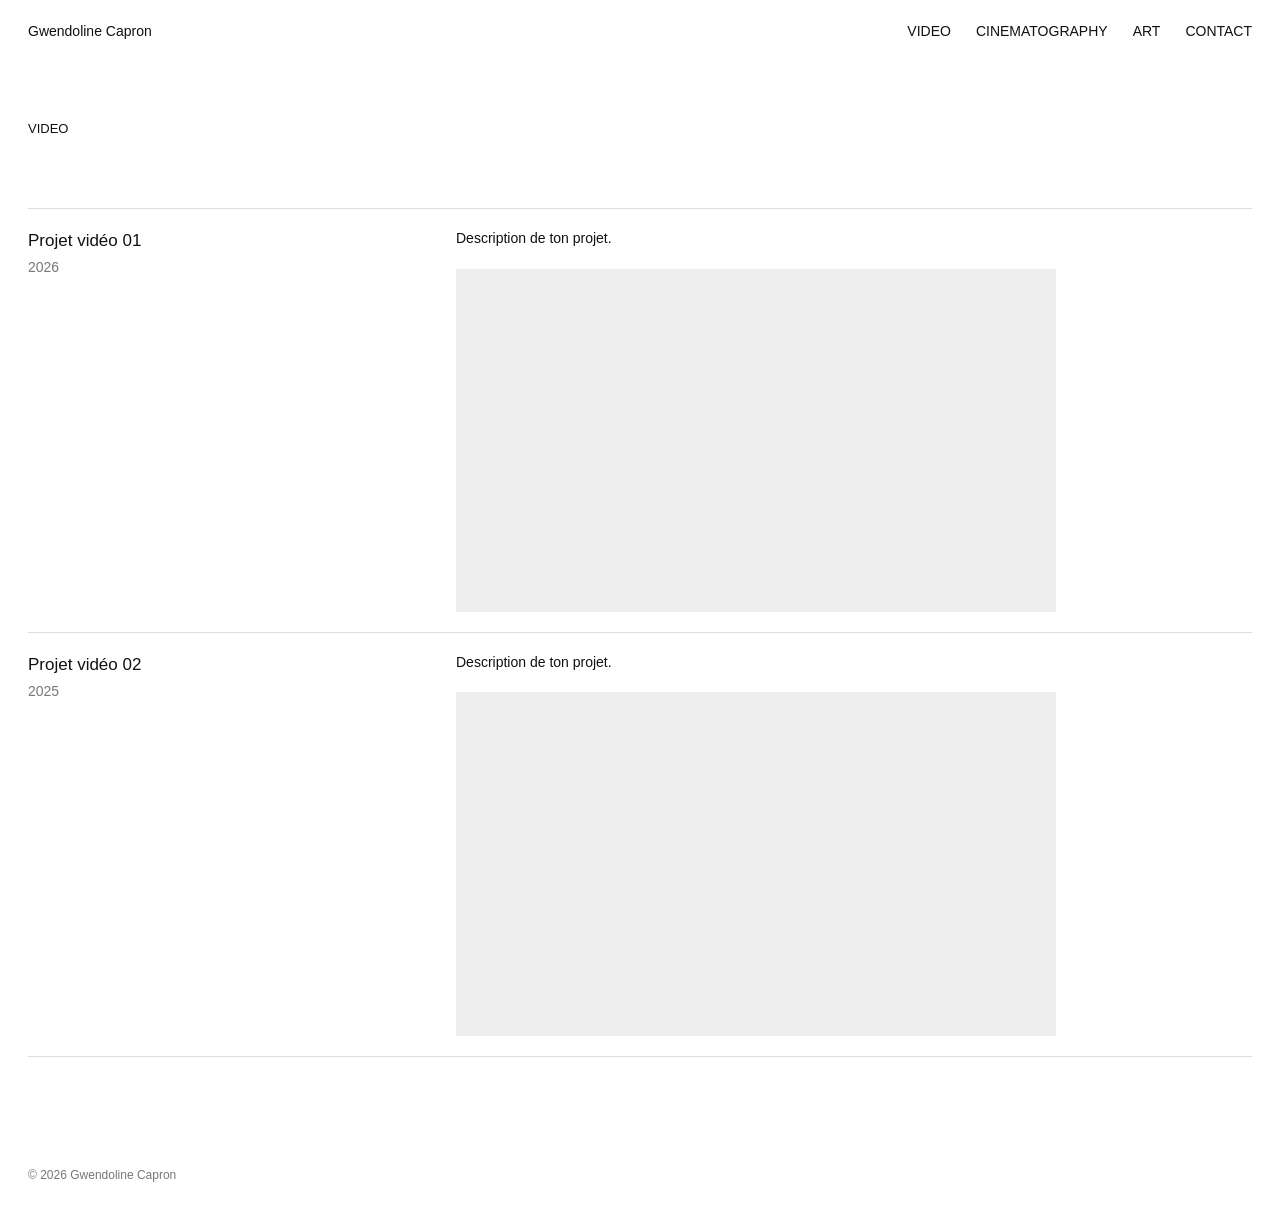
==== video.html @ 008a8c48 "video.html" ====
<!DOCTYPE html>
<html lang="fr">

<head>
    <meta charset="UTF-8">
    <meta name="viewport" content="width=device-width, initial-scale=1.0">

    <title>Video — Gwendoline Capron</title>

    <link rel="stylesheet" href="style.css">
</head>

<body>

<header>

    <div class="name">
        <a href="index.html">Gwendoline Capron</a>
    </div>

    <nav>
        <a href="video.html">Video</a>
        <a href="cinematography.html">Cinematography</a>
        <a href="art.html">Art</a>
        <a href="contact.html">Contact</a>
    </nav>

</header>


<main>

    <div class="page-title">
        Video
    </div>


    <!-- PROJET 1 -->

    <div class="project">

        <div>
            <div class="project-title">
                Projet vidéo 01
            </div>

            <div class="project-info">
                2026
            </div>
        </div>

        <div class="project-description">

            <p>
                Description de ton projet.
            </p>

            <div class="video">

                <!-- REMPLACE CE LIEN PAR TON LIEN YOUTUBE/VIMEO -->

                <iframe
                    src="https://www.youtube.com/embed/VIDEO_ID"
                    title="Projet vidéo 01"
                    allowfullscreen>
                </iframe>

            </div>

        </div>

    </div>


    <!-- PROJET 2 -->

    <div class="project">

        <div>
            <div class="project-title">
                Projet vidéo 02
            </div>

            <div class="project-info">
                2025
            </div>
        </div>

        <div class="project-description">

            <p>
                Description de ton projet.
            </p>

            <div class="video">

                <iframe
                    src="https://www.youtube.com/embed/VIDEO_ID"
                    title="Projet vidéo 02"
                    allowfullscreen>
                </iframe>

            </div>

        </div>

    </div>


</main>


<footer>
    © 2026 Gwendoline Capron
</footer>

</body>
</html>
---- style.css ----
* {
    margin: 0;
    padding: 0;
    box-sizing: border-box;
}

html {
    scroll-behavior: smooth;
}

body {
    background: #fff;
    color: #111;
    font-family: Arial, Helvetica, sans-serif;
    font-size: 14px;
    line-height: 1.4;
}

a {
    color: inherit;
    text-decoration: none;
}

a:hover {
    opacity: 0.5;
}

/* HEADER */

header {
    position: fixed;
    top: 0;
    left: 0;
    width: 100%;
    padding: 22px 28px;
    display: flex;
    justify-content: space-between;
    align-items: flex-start;
    background: rgba(255,255,255,0.95);
    z-index: 100;
}

.name {
    font-size: 14px;
}

nav {
    display: flex;
    gap: 25px;
}

nav a {
    text-transform: uppercase;
}

/* MAIN */

main {
    padding: 120px 28px 80px;
}

.page-title {
    font-size: 13px;
    text-transform: uppercase;
    margin-bottom: 70px;
}

/* ACCUEIL */

.hero {
    min-height: 80vh;
    display: flex;
    align-items: flex-end;
}

.hero h1 {
    font-size: 42px;
    font-weight: normal;
    max-width: 700px;
    line-height: 1.05;
}

/* PROJETS */

.project {
    display: grid;
    grid-template-columns: 1fr 2fr;
    gap: 30px;
    padding: 20px 0;
    border-top: 1px solid #ddd;
}

.project:last-child {
    border-bottom: 1px solid #ddd;
}

.project-title {
    font-size: 17px;
}

.project-info {
    color: #777;
    margin-top: 5px;
}

.project-description {
    max-width: 600px;
}

/* VIDEOS */

.video {
    width: 100%;
    aspect-ratio: 16 / 9;
    background: #eee;
    margin-top: 20px;
}

.video iframe {
    width: 100%;
    height: 100%;
    border: none;
}

/* CONTACT */

.contact {
    font-size: 24px;
    line-height: 1.5;
}

.contact a {
    text-decoration: underline;
    text-underline-offset: 5px;
}

/* FOOTER */

footer {
    padding: 30px 28px;
    color: #777;
    font-size: 12px;
}

/* MOBILE */

@media (max-width: 700px) {

    header {
        padding: 18px;
        display: block;
    }

    nav {
        margin-top: 12px;
        gap: 15px;
        flex-wrap: wrap;
    }

    main {
        padding: 130px 18px 60px;
    }

    .hero h1 {
        font-size: 30px;
    }

    .project {
        display: block;
    }

    .project-description {
        margin-top: 20px;
    }

    .contact {
        font-size: 19px;
    }

    footer {
        padding: 25px 18px;
    }
}
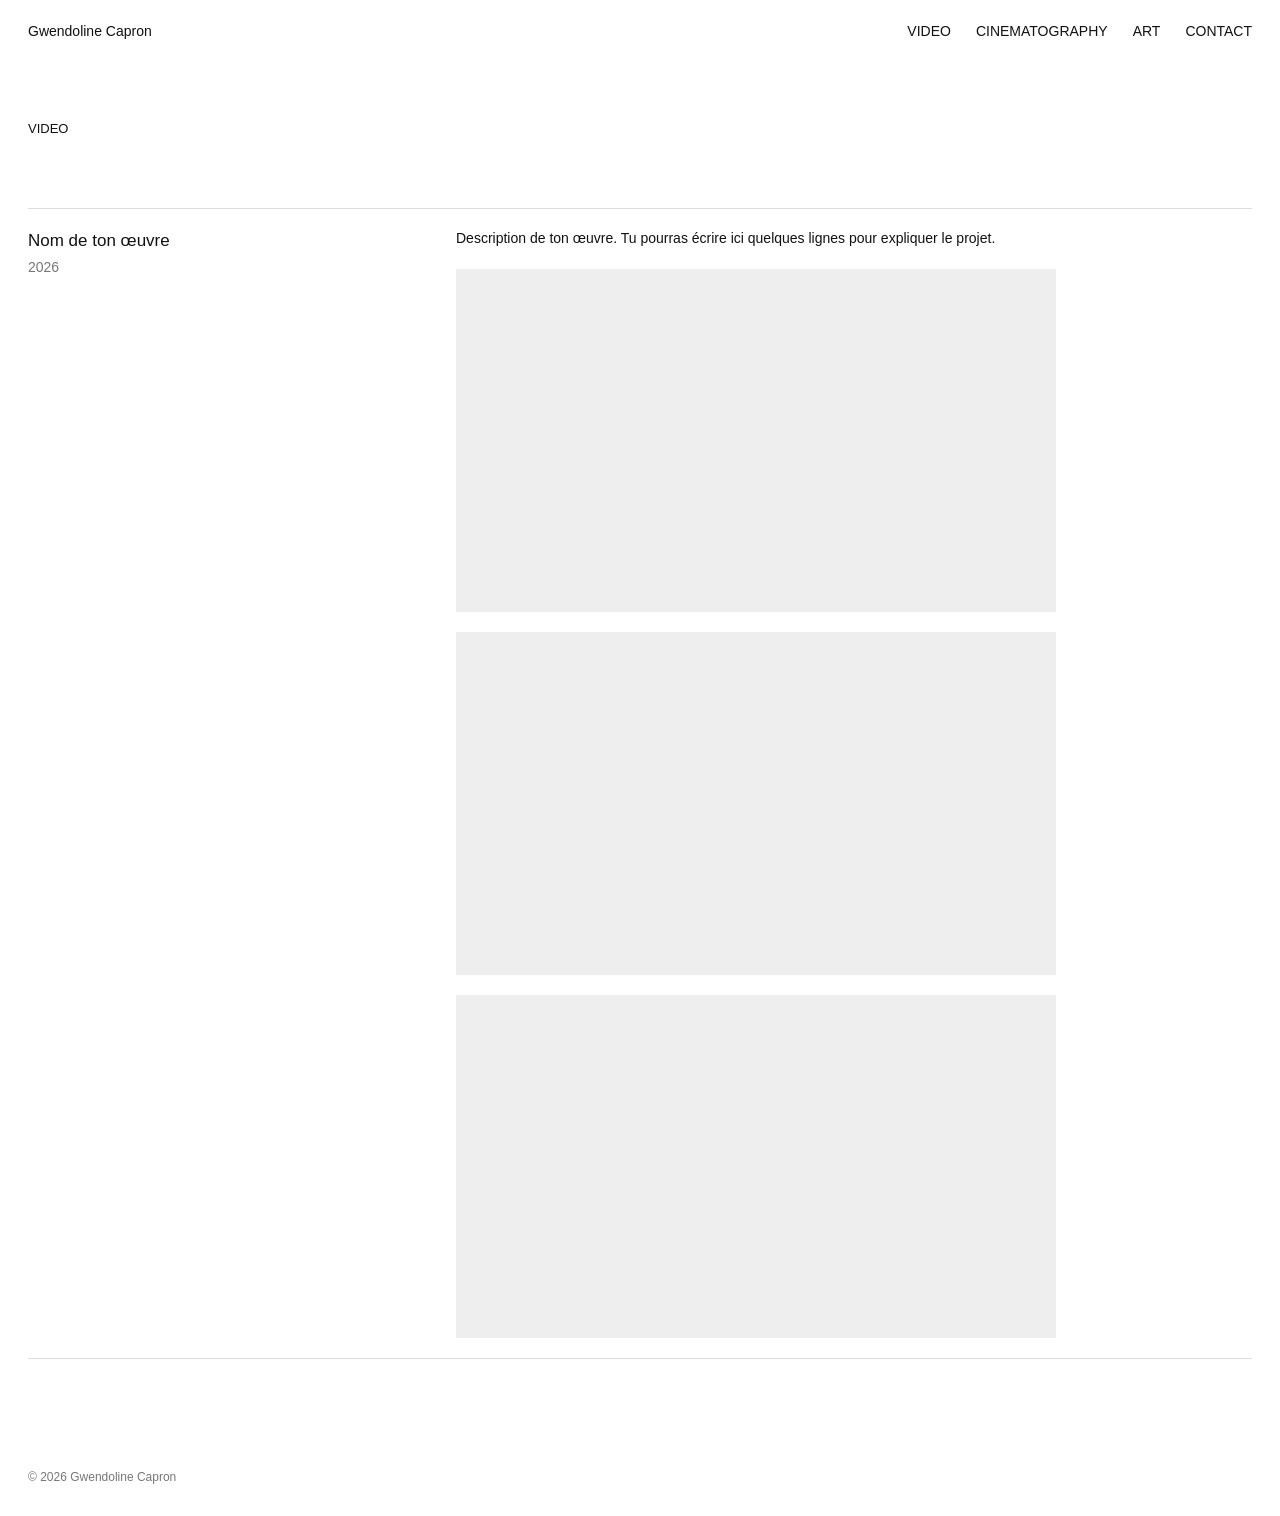
==== commit d508f187: "video.html" ====
--- a/video.html
+++ b/video.html
@@ -35,33 +35,67 @@
     </div>
 
 
-    <!-- PROJET 1 -->
+    <!-- =========================
+         ŒUVRE 01
+    ========================= -->
 
     <div class="project">
 
         <div>
+
             <div class="project-title">
-                Projet vidéo 01
+                Nom de ton œuvre
             </div>
 
             <div class="project-info">
                 2026
             </div>
+
         </div>
+
 
         <div class="project-description">
 
             <p>
-                Description de ton projet.
+                Description de ton œuvre.
+                Tu pourras écrire ici quelques lignes
+                pour expliquer le projet.
             </p>
+
+
+            <!-- VIDEO 1 -->
 
             <div class="video">
 
-                <!-- REMPLACE CE LIEN PAR TON LIEN YOUTUBE/VIMEO -->
+                <iframe
+                    src="https://www.youtube.com/embed/hgiRoNqzcGo"
+                    title="Nom de l'œuvre — vidéo 1"
+                    allowfullscreen>
+                </iframe>
+
+            </div>
+
+
+            <!-- VIDEO 2 -->
+
+            <div class="video">
 
                 <iframe
-                    src="https://www.youtube.com/embed/VIDEO_ID"
-                    title="Projet vidéo 01"
+                    src="https://www.youtube.com/embed/RdSx9itgbs0"
+                    title="Nom de l'œuvre — vidéo 2"
+                    allowfullscreen>
+                </iframe>
+
+            </div>
+
+
+            <!-- VIDEO 3 -->
+
+            <div class="video">
+
+                <iframe
+                    src="https://www.youtube.com/embed/w3oAZfb2ZxA"
+                    title="Nom de l'œuvre — vidéo 3"
                     allowfullscreen>
                 </iframe>
 
@@ -70,42 +104,6 @@
         </div>
 
     </div>
-
-
-    <!-- PROJET 2 -->
-
-    <div class="project">
-
-        <div>
-            <div class="project-title">
-                Projet vidéo 02
-            </div>
-
-            <div class="project-info">
-                2025
-            </div>
-        </div>
-
-        <div class="project-description">
-
-            <p>
-                Description de ton projet.
-            </p>
-
-            <div class="video">
-
-                <iframe
-                    src="https://www.youtube.com/embed/VIDEO_ID"
-                    title="Projet vidéo 02"
-                    allowfullscreen>
-                </iframe>
-
-            </div>
-
-        </div>
-
-    </div>
-
 
 </main>
 
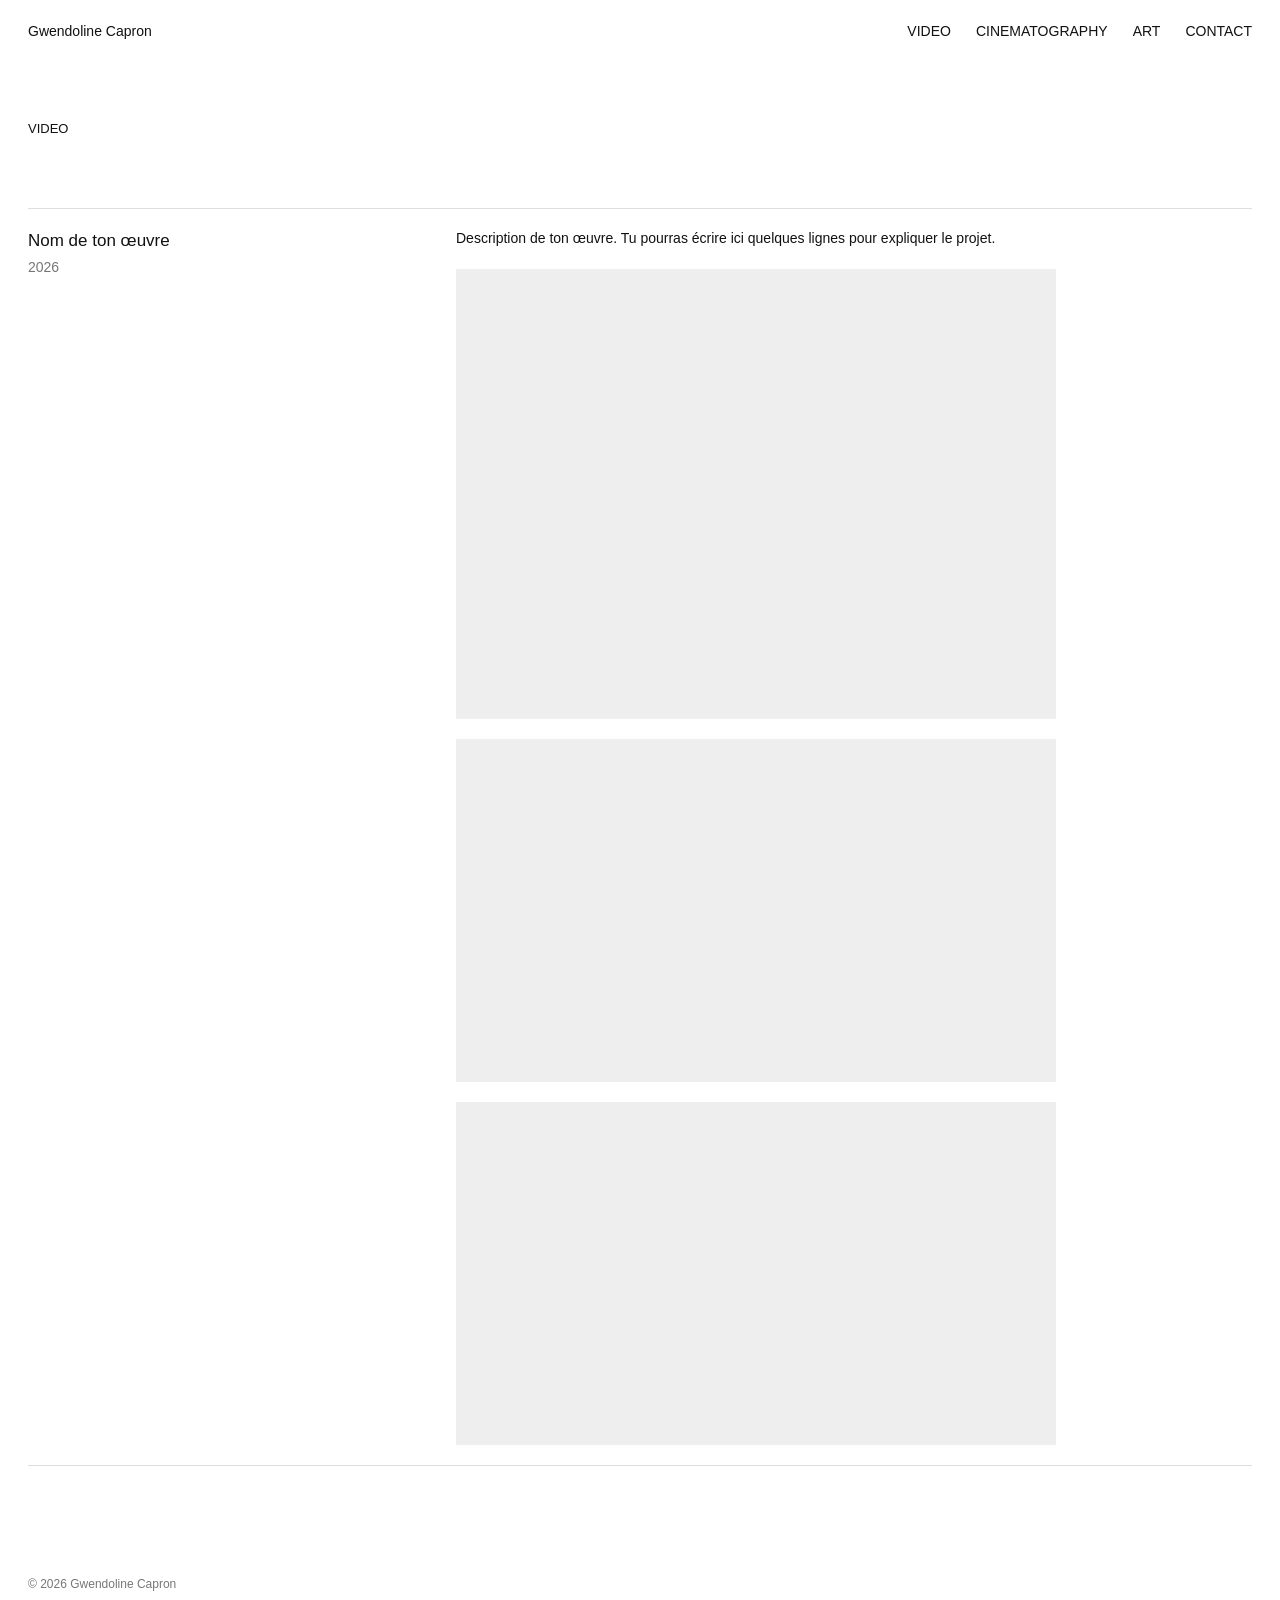
==== commit 31771ed5: "video.html" ====
--- a/video.html
+++ b/video.html
@@ -65,28 +65,37 @@
 
             <!-- VIDEO 1 -->
 
-            <div class="video">
+          <div class="video">
 
-                <iframe
-                    src="https://www.youtube.com/embed/hgiRoNqzcGo"
-                    title="Nom de l'œuvre — vidéo 1"
-                    allowfullscreen>
-                </iframe>
+    <div style="padding:75% 0 0 0;position:relative;">
+        <iframe
+            src="https://player.vimeo.com/video/1227359866?badge=0&amp;autopause=0&amp;player_id=0&amp;app_id=58479"
+            frameborder="0"
+            allow="autoplay; fullscreen; picture-in-picture; clipboard-write; encrypted-media; web-share"
+            referrerpolicy="strict-origin-when-cross-origin"
+            style="position:absolute;top:0;left:0;width:100%;height:100%;"
+            title="memory1">
+        </iframe>
+    </div>
 
-            </div>
+</div>
+
+
 
 
             <!-- VIDEO 2 -->
 
-            <div class="video">
+           <div class="video">
+    <iframe
+        src="https://www.youtube.com/embed/RdSx9itgbs0"
+        title="Vidéo 2"
+        frameborder="0"
+        allow="accelerometer; autoplay; clipboard-write; encrypted-media; gyroscope; picture-in-picture; web-share"
+        referrerpolicy="strict-origin-when-cross-origin"
+        allowfullscreen>
+    </iframe>
+</div>
 
-                <iframe
-                    src="https://www.youtube.com/embed/RdSx9itgbs0"
-                    title="Nom de l'œuvre — vidéo 2"
-                    allowfullscreen>
-                </iframe>
-
-            </div>
 
 
             <!-- VIDEO 3 -->
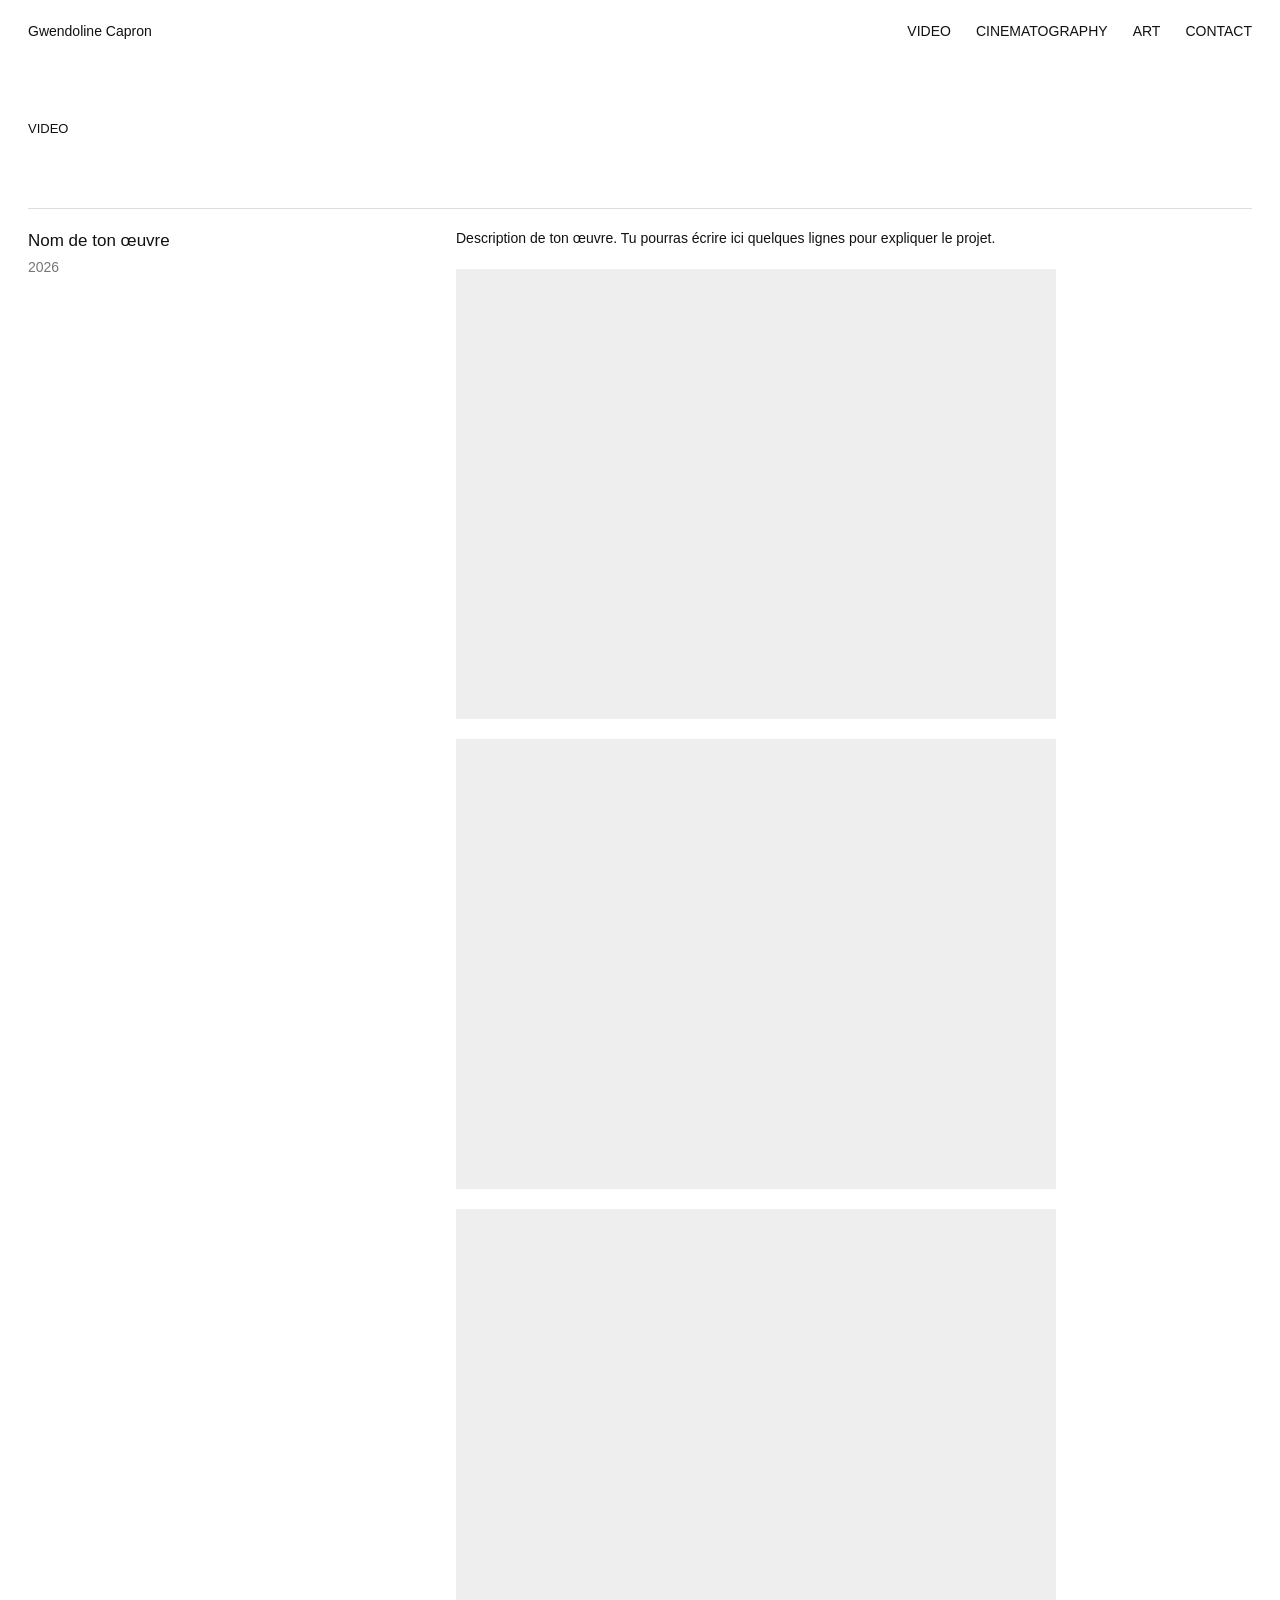
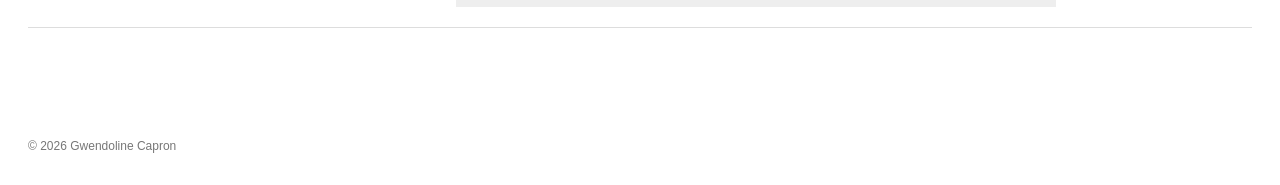
==== commit f9854f96: "video.html" ====
--- a/video.html
+++ b/video.html
@@ -85,15 +85,19 @@
 
             <!-- VIDEO 2 -->
 
-           <div class="video">
-    <iframe
-        src="https://www.youtube.com/embed/RdSx9itgbs0"
-        title="Vidéo 2"
-        frameborder="0"
-        allow="accelerometer; autoplay; clipboard-write; encrypted-media; gyroscope; picture-in-picture; web-share"
-        referrerpolicy="strict-origin-when-cross-origin"
-        allowfullscreen>
-    </iframe>
+          <div class="video">
+
+    <div style="padding:75% 0 0 0;position:relative;">
+        <iframe
+            src="https://player.vimeo.com/video/1227361639?badge=0&amp;autopause=0&amp;player_id=0&amp;app_id=58479"
+            frameborder="0"
+            allow="autoplay; fullscreen; picture-in-picture; clipboard-write; encrypted-media; web-share"
+            referrerpolicy="strict-origin-when-cross-origin"
+            style="position:absolute;top:0;left:0;width:100%;height:100%;"
+            title="memory2000_2">
+        </iframe>
+    </div>
+
 </div>
 
 
@@ -102,14 +106,18 @@
 
             <div class="video">
 
-                <iframe
-                    src="https://www.youtube.com/embed/w3oAZfb2ZxA"
-                    title="Nom de l'œuvre — vidéo 3"
-                    allowfullscreen>
-                </iframe>
+    <div style="padding:66.33% 0 0 0;position:relative;">
+        <iframe
+            src="https://player.vimeo.com/video/1227361701?title=0&amp;byline=0&amp;portrait=0&amp;badge=0&amp;autopause=0&amp;player_id=0&amp;app_id=58479"
+            frameborder="0"
+            allow="autoplay; fullscreen; picture-in-picture; clipboard-write; encrypted-media; web-share"
+            referrerpolicy="strict-origin-when-cross-origin"
+            style="position:absolute;top:0;left:0;width:100%;height:100%;"
+            title="memory2000_3">
+        </iframe>
+    </div>
 
-            </div>
-
+</div>
         </div>
 
     </div>
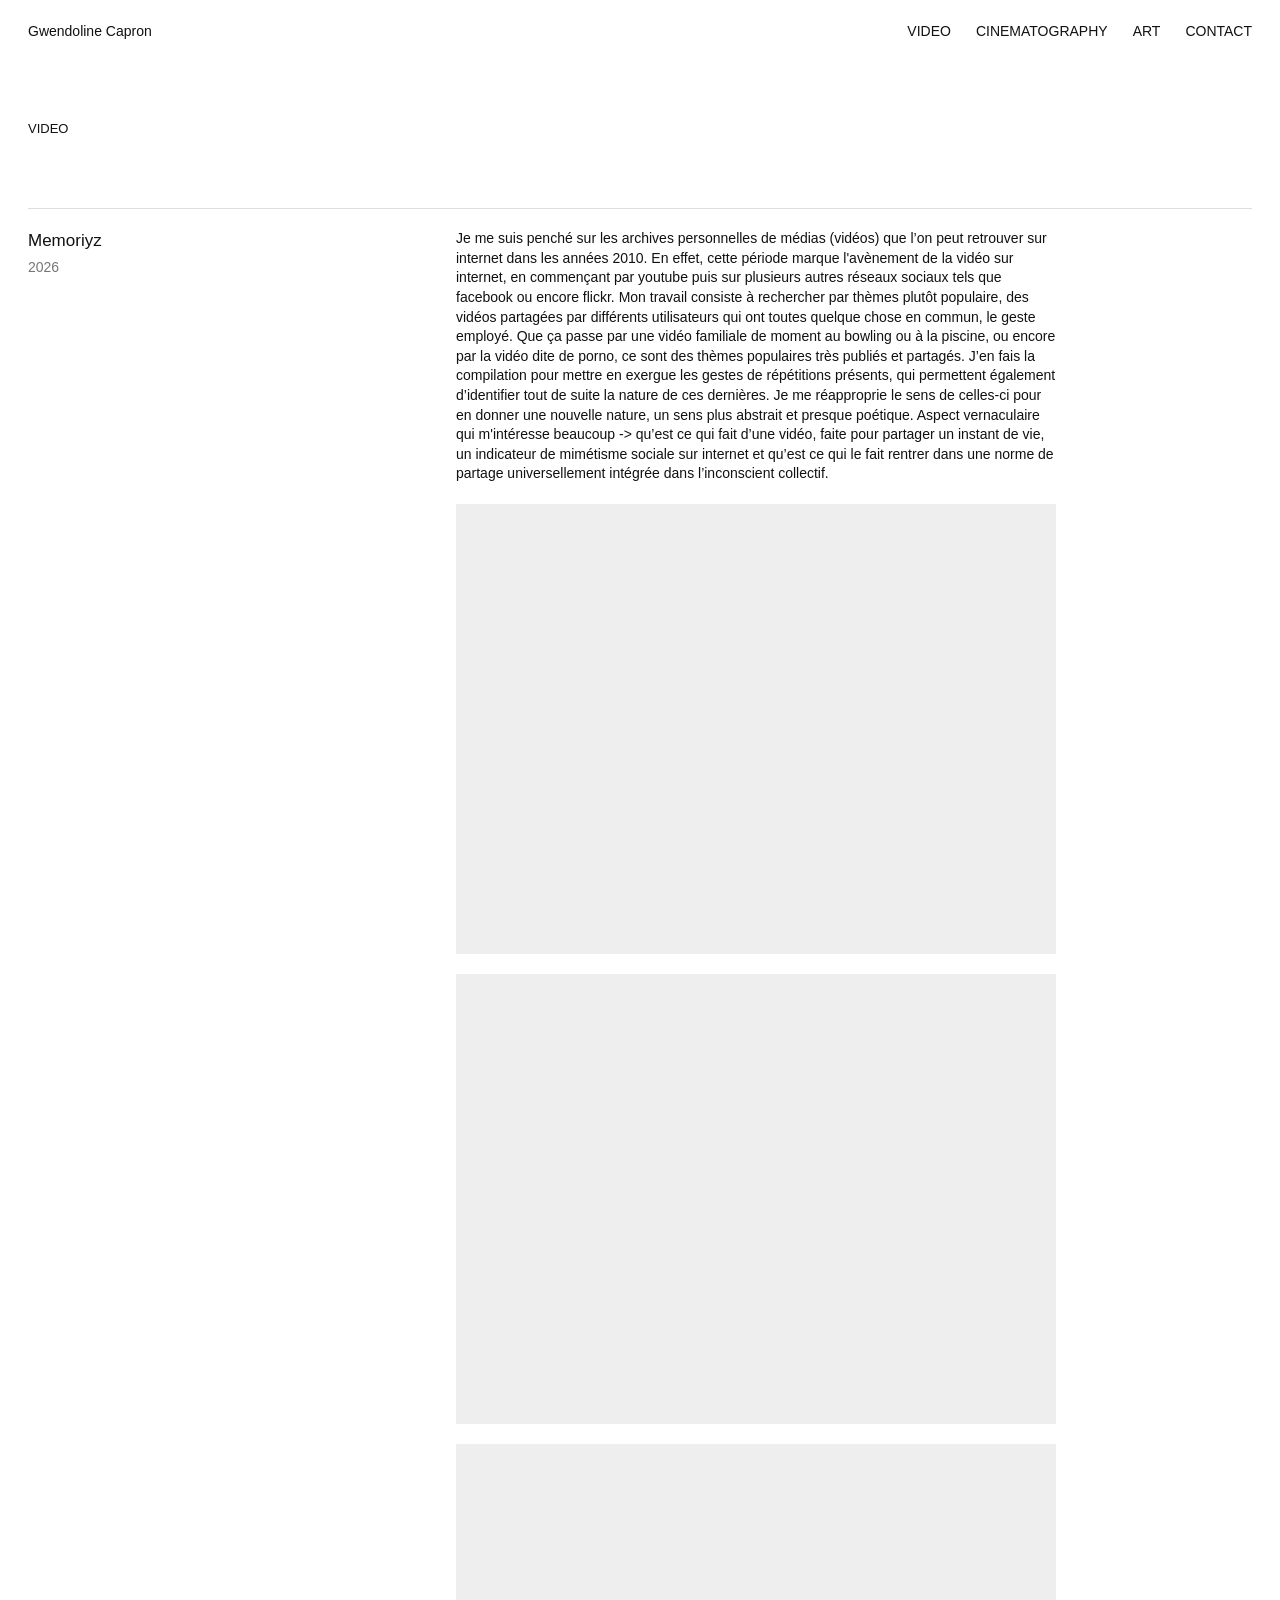
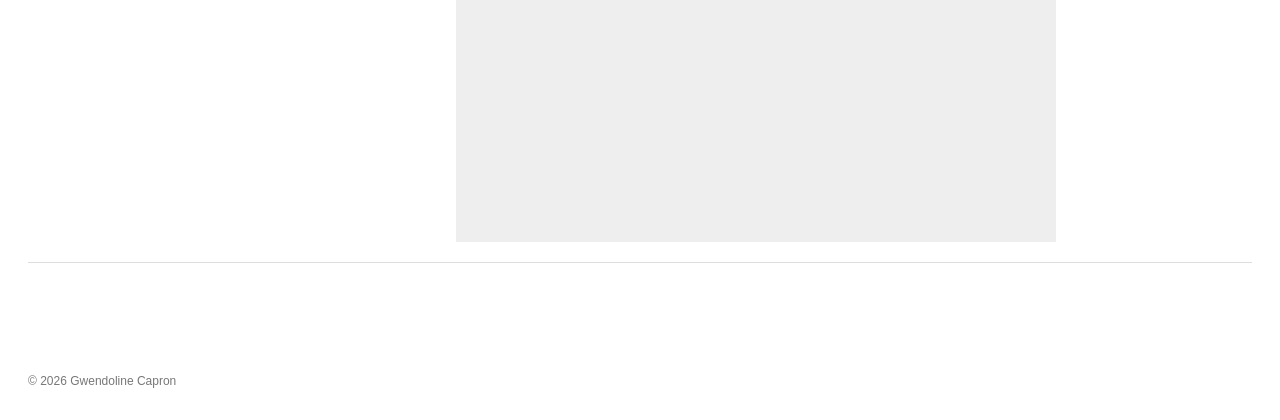
==== commit 8493376e: "video.html" ====
--- a/video.html
+++ b/video.html
@@ -31,7 +31,7 @@
 <main>
 
     <div class="page-title">
-        Video
+        Video 
     </div>
 
 
@@ -44,7 +44,7 @@
         <div>
 
             <div class="project-title">
-                Nom de ton œuvre
+                Memoriyz
             </div>
 
             <div class="project-info">
@@ -57,9 +57,12 @@
         <div class="project-description">
 
             <p>
-                Description de ton œuvre.
-                Tu pourras écrire ici quelques lignes
-                pour expliquer le projet.
+                Je me suis penché sur les archives personnelles de médias (vidéos) que l’on peut retrouver sur internet dans les années 2010. En effet, cette période marque l'avènement de la vidéo sur internet, en commençant par youtube puis sur plusieurs autres réseaux sociaux tels que facebook ou encore flickr. Mon travail consiste à rechercher par thèmes plutôt populaire, des vidéos partagées par différents utilisateurs qui ont toutes quelque chose en commun, le geste employé. Que ça passe par une vidéo familiale de moment au bowling ou à la piscine, ou encore par la vidéo dite de porno, ce sont des thèmes populaires très publiés et partagés. 
+J’en fais la compilation pour mettre en exergue les gestes de répétitions présents, qui permettent également d’identifier tout de suite la nature de ces dernières. 
+Je me réapproprie le sens de celles-ci pour en donner une nouvelle nature, un sens plus abstrait et presque poétique. 
+
+Aspect vernaculaire qui m'intéresse beaucoup -> qu’est ce qui fait d’une vidéo, faite pour partager un instant de vie, un indicateur de mimétisme sociale sur internet et qu’est ce qui le fait rentrer dans une norme de partage universellement intégrée dans l’inconscient collectif.  
+
             </p>
 
 
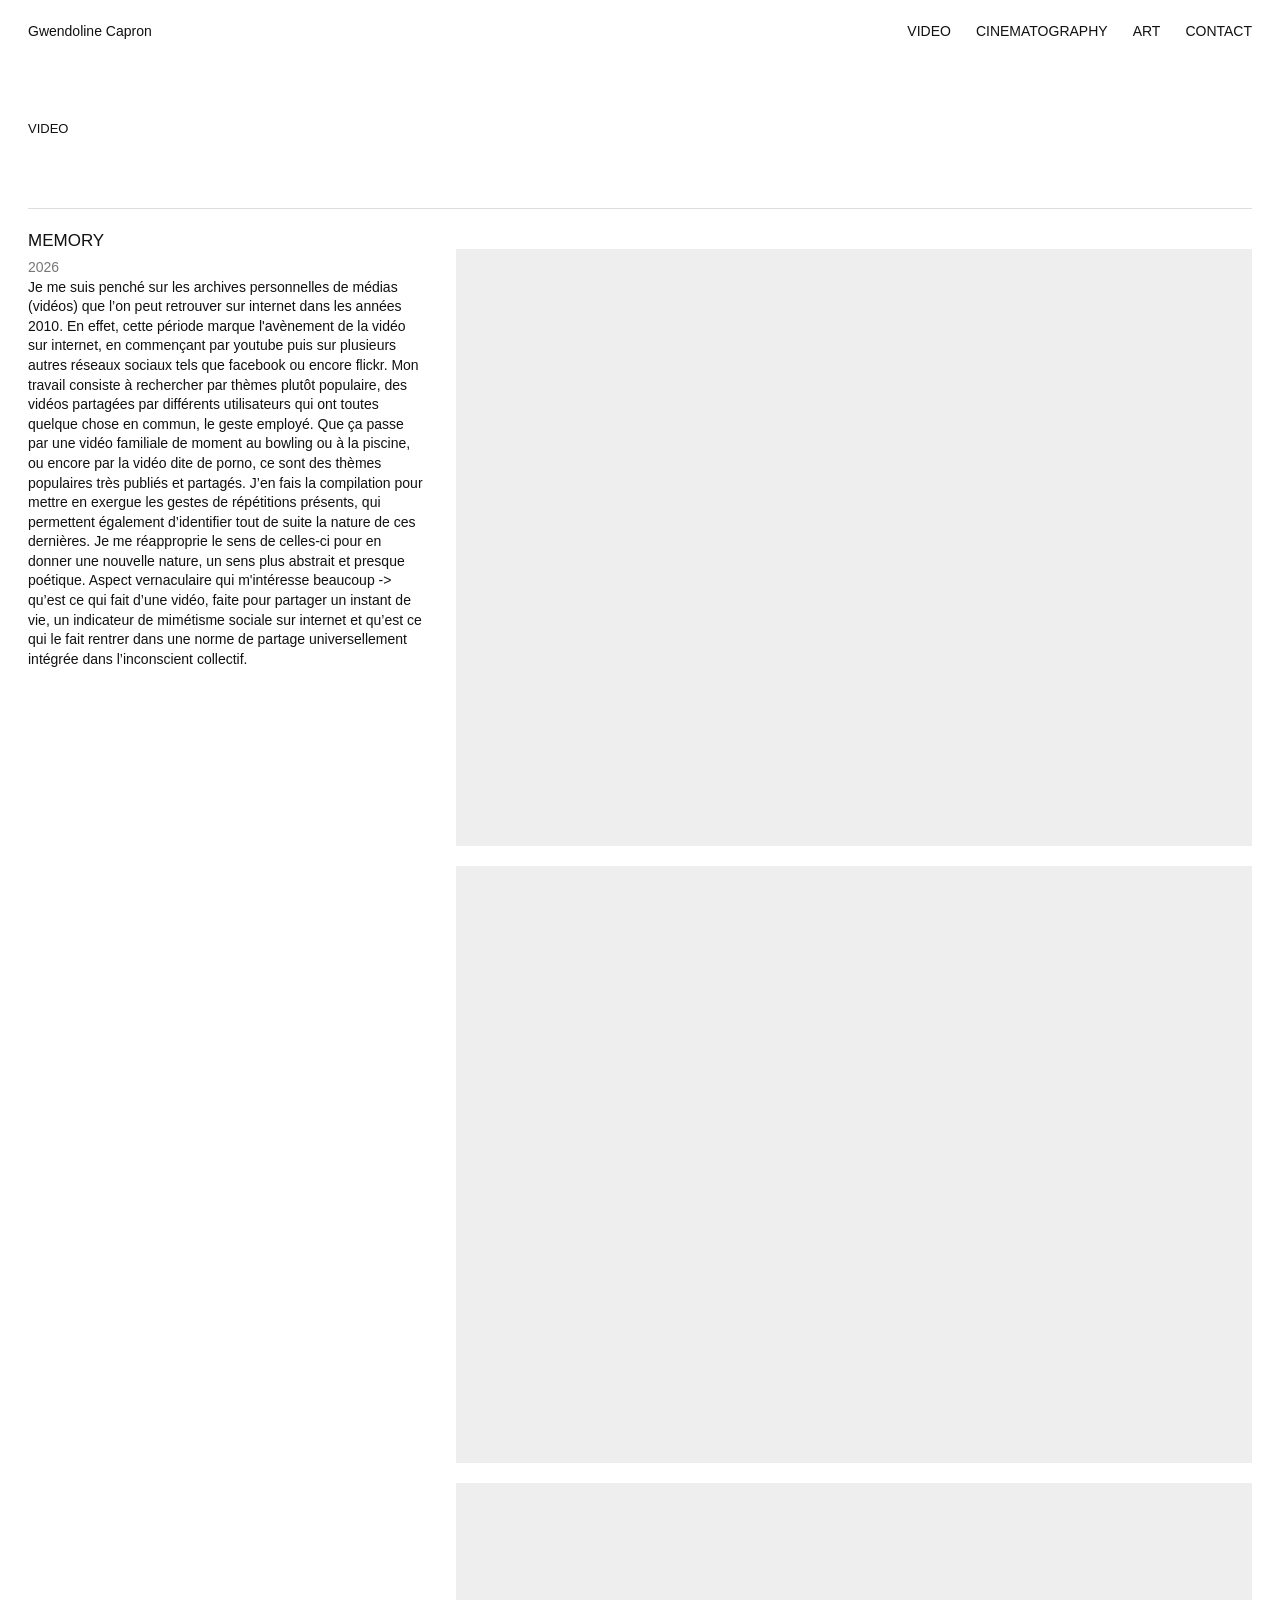
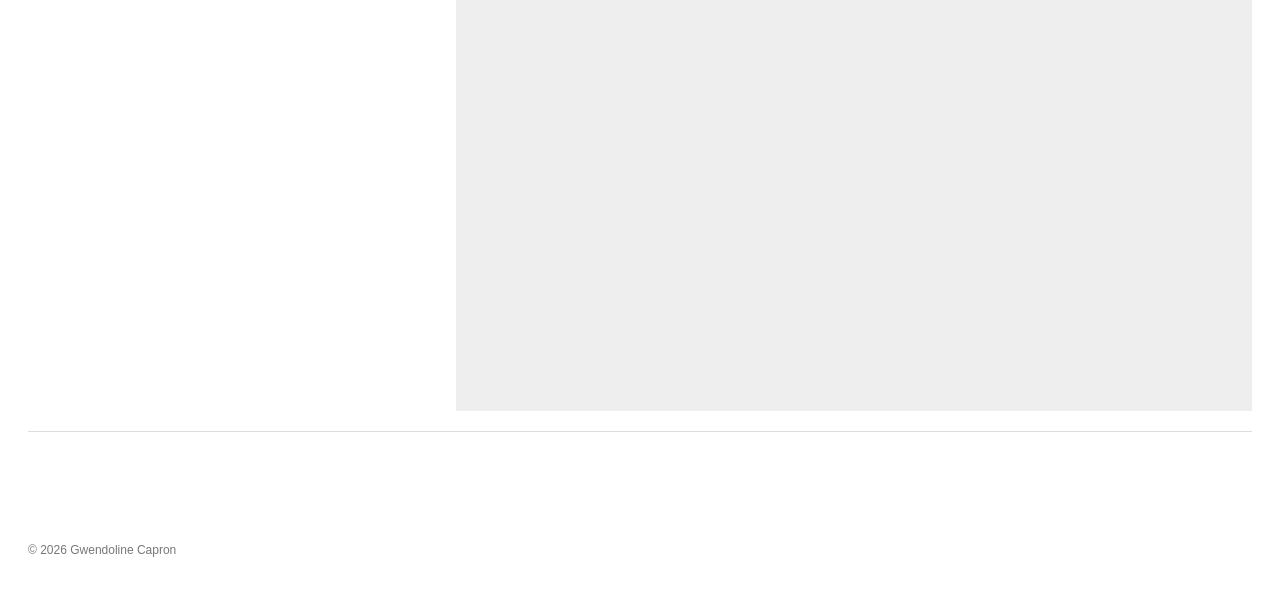
==== commit a656033a: "video.html" ====
--- a/video.html
+++ b/video.html
@@ -38,24 +38,19 @@
     <!-- =========================
          ŒUVRE 01
     ========================= -->
+<div class="project">
 
-    <div class="project">
+    <div class="project-info-side">
 
-        <div>
-
-            <div class="project-title">
-                Memoriyz
-            </div>
-
-            <div class="project-info">
-                2026
-            </div>
-
+        <div class="project-title">
+            MEMORY
         </div>
 
+        <div class="project-info">
+            2026
+        </div>
 
         <div class="project-description">
-
             <p>
                 Je me suis penché sur les archives personnelles de médias (vidéos) que l’on peut retrouver sur internet dans les années 2010. En effet, cette période marque l'avènement de la vidéo sur internet, en commençant par youtube puis sur plusieurs autres réseaux sociaux tels que facebook ou encore flickr. Mon travail consiste à rechercher par thèmes plutôt populaire, des vidéos partagées par différents utilisateurs qui ont toutes quelque chose en commun, le geste employé. Que ça passe par une vidéo familiale de moment au bowling ou à la piscine, ou encore par la vidéo dite de porno, ce sont des thèmes populaires très publiés et partagés. 
 J’en fais la compilation pour mettre en exergue les gestes de répétitions présents, qui permettent également d’identifier tout de suite la nature de ces dernières. 
@@ -64,66 +59,64 @@
 Aspect vernaculaire qui m'intéresse beaucoup -> qu’est ce qui fait d’une vidéo, faite pour partager un instant de vie, un indicateur de mimétisme sociale sur internet et qu’est ce qui le fait rentrer dans une norme de partage universellement intégrée dans l’inconscient collectif.  
 
             </p>
+        </div>
+
+    </div>
 
 
-            <!-- VIDEO 1 -->
+    <div class="project-videos">
 
-          <div class="video">
+        <!-- VIDEO 1 -->
 
-    <div style="padding:75% 0 0 0;position:relative;">
-        <iframe
-            src="https://player.vimeo.com/video/1227359866?badge=0&amp;autopause=0&amp;player_id=0&amp;app_id=58479"
-            frameborder="0"
-            allow="autoplay; fullscreen; picture-in-picture; clipboard-write; encrypted-media; web-share"
-            referrerpolicy="strict-origin-when-cross-origin"
-            style="position:absolute;top:0;left:0;width:100%;height:100%;"
-            title="memory1">
-        </iframe>
+        <div class="video">
+            <div style="padding:75% 0 0 0;position:relative;">
+                <iframe
+                    src="https://player.vimeo.com/video/1227359866?badge=0&amp;autopause=0&amp;player_id=0&amp;app_id=58479"
+                    frameborder="0"
+                    allow="autoplay; fullscreen; picture-in-picture; clipboard-write; encrypted-media; web-share"
+                    referrerpolicy="strict-origin-when-cross-origin"
+                    style="position:absolute;top:0;left:0;width:100%;height:100%;"
+                    title="memory1">
+                </iframe>
+            </div>
+        </div>
+
+
+        <!-- VIDEO 2 -->
+
+        <div class="video">
+            <div style="padding:75% 0 0 0;position:relative;">
+                <iframe
+                    src="https://player.vimeo.com/video/1227361639?badge=0&amp;autopause=0&amp;player_id=0&amp;app_id=58479"
+                    frameborder="0"
+                    allow="autoplay; fullscreen; picture-in-picture; clipboard-write; encrypted-media; web-share"
+                    referrerpolicy="strict-origin-when-cross-origin"
+                    style="position:absolute;top:0;left:0;width:100%;height:100%;"
+                    title="memory2000_2">
+                </iframe>
+            </div>
+        </div>
+
+
+        <!-- VIDEO 3 -->
+
+        <div class="video">
+            <div style="padding:66.33% 0 0 0;position:relative;">
+                <iframe
+                    src="https://player.vimeo.com/video/1227361701?title=0&amp;byline=0&amp;portrait=0&amp;badge=0&amp;autopause=0&amp;player_id=0&amp;app_id=58479"
+                    frameborder="0"
+                    allow="autoplay; fullscreen; picture-in-picture; clipboard-write; encrypted-media; web-share"
+                    referrerpolicy="strict-origin-when-cross-origin"
+                    style="position:absolute;top:0;left:0;width:100%;height:100%;"
+                    title="memory2000_3">
+                </iframe>
+            </div>
+        </div>
+
     </div>
 
 </div>
 
-
-
-
-            <!-- VIDEO 2 -->
-
-          <div class="video">
-
-    <div style="padding:75% 0 0 0;position:relative;">
-        <iframe
-            src="https://player.vimeo.com/video/1227361639?badge=0&amp;autopause=0&amp;player_id=0&amp;app_id=58479"
-            frameborder="0"
-            allow="autoplay; fullscreen; picture-in-picture; clipboard-write; encrypted-media; web-share"
-            referrerpolicy="strict-origin-when-cross-origin"
-            style="position:absolute;top:0;left:0;width:100%;height:100%;"
-            title="memory2000_2">
-        </iframe>
-    </div>
-
-</div>
-
-
-
-            <!-- VIDEO 3 -->
-
-            <div class="video">
-
-    <div style="padding:66.33% 0 0 0;position:relative;">
-        <iframe
-            src="https://player.vimeo.com/video/1227361701?title=0&amp;byline=0&amp;portrait=0&amp;badge=0&amp;autopause=0&amp;player_id=0&amp;app_id=58479"
-            frameborder="0"
-            allow="autoplay; fullscreen; picture-in-picture; clipboard-write; encrypted-media; web-share"
-            referrerpolicy="strict-origin-when-cross-origin"
-            style="position:absolute;top:0;left:0;width:100%;height:100%;"
-            title="memory2000_3">
-        </iframe>
-    </div>
-
-</div>
-        </div>
-
-    </div>
 
 </main>
 
